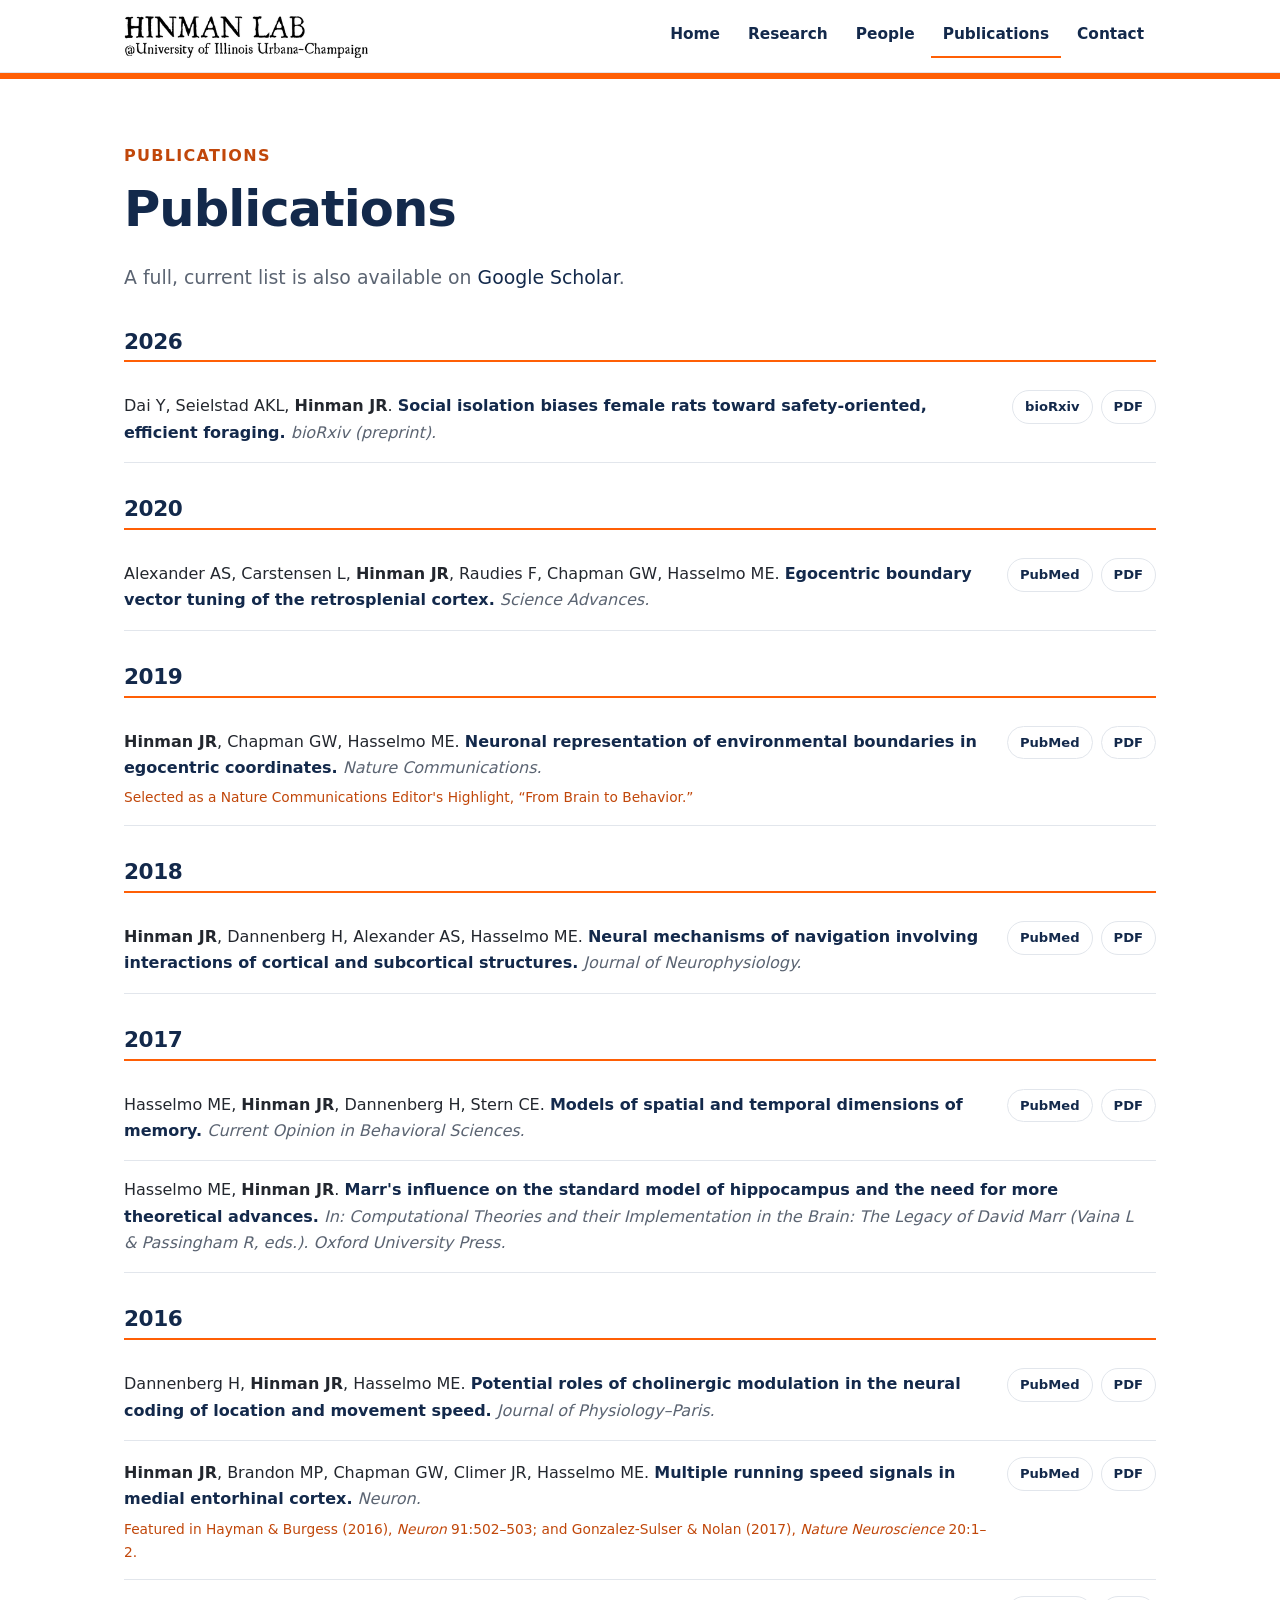
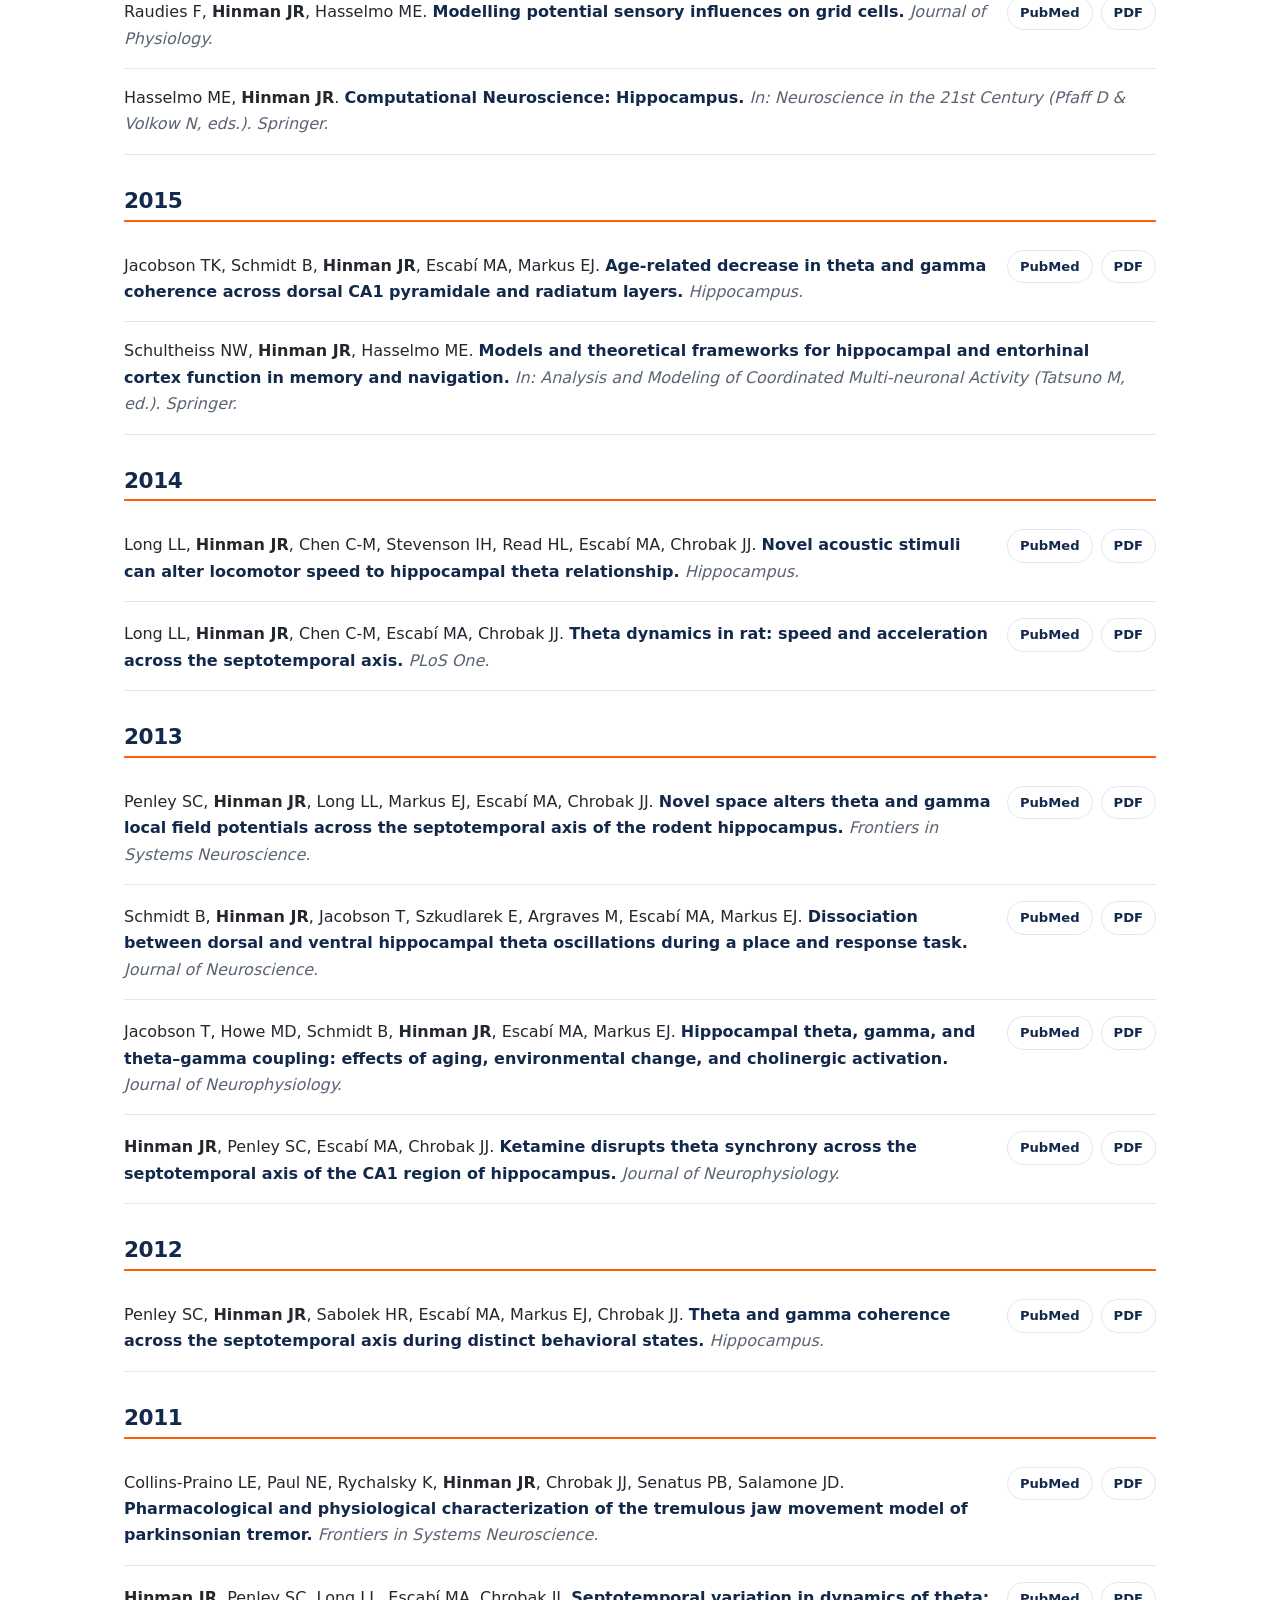
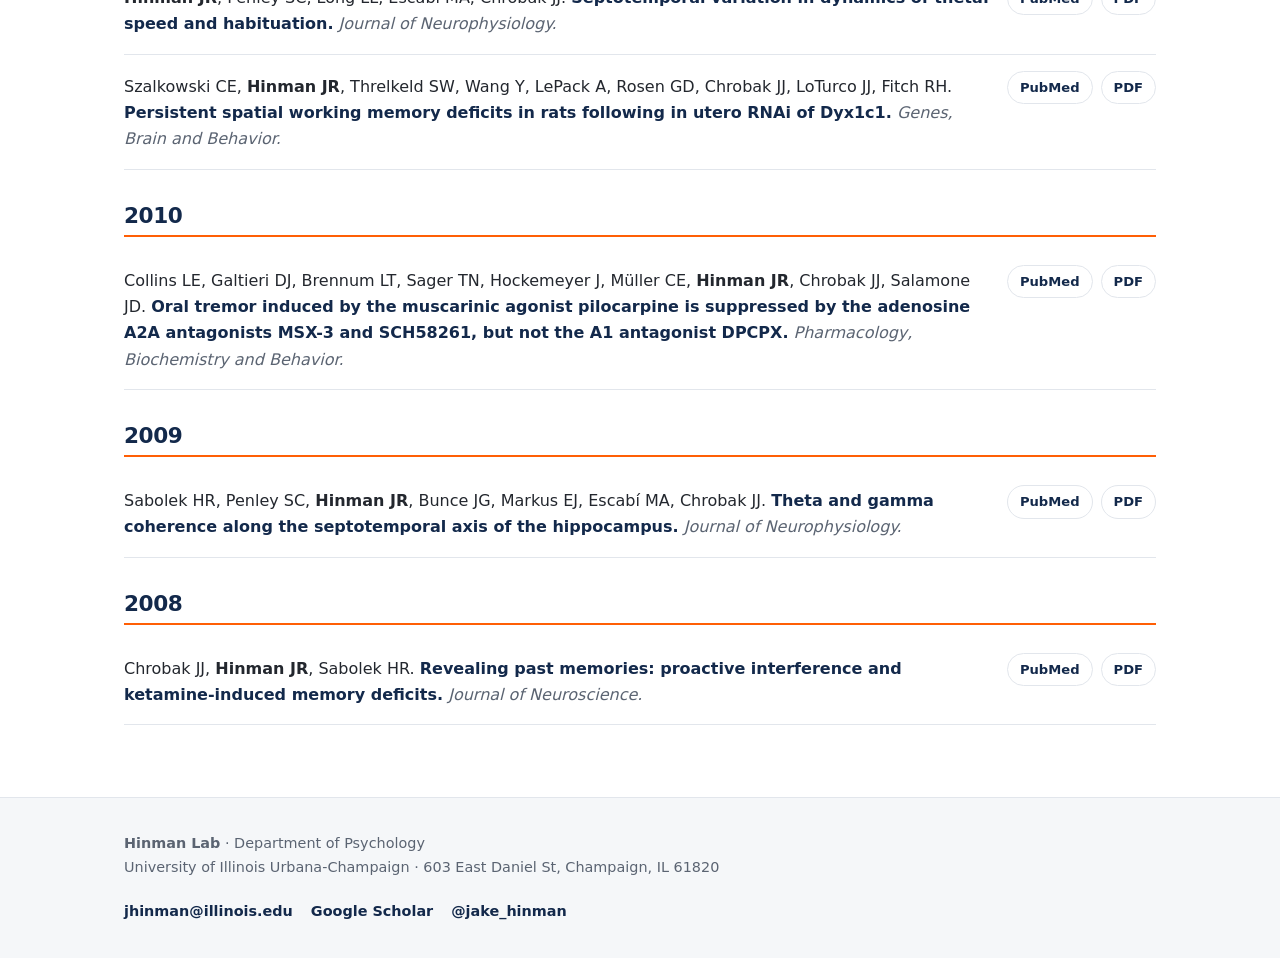
==== publications.html @ 4dad69d8 "Initial commit: Hinman Lab static site" ====
<!DOCTYPE html>
<html lang="en">
<head>
  <meta charset="utf-8">
  <meta name="viewport" content="width=device-width, initial-scale=1">
  <title>Publications — Hinman Lab</title>
  <meta name="description" content="Peer-reviewed publications from Jake Hinman and the Hinman Lab.">
  <link rel="stylesheet" href="styles.css">
</head>
<body>

  <header class="site-header">
    <div class="wrap">
      <a class="brand" href="index.html"><img src="assets/img/hinmanlablogo.png" alt="Hinman Lab, University of Illinois Urbana-Champaign"></a>
      <nav class="nav" aria-label="Primary">
        <a href="index.html">Home</a>
        <a href="research.html">Research</a>
        <a href="people.html">People</a>
        <a href="publications.html" class="active">Publications</a>
        <a href="contact.html">Contact</a>
      </nav>
    </div>
  </header>

  <main>
    <section class="section">
      <div class="wrap">
        <div class="section-head">
          <span class="eyebrow">Publications</span>
          <h1>Publications</h1>
          <p class="lead">A full, current list is also available on <a href="https://scholar.google.com/citations?user=i9rXmWEAAAAJ&hl=en">Google Scholar</a>.</p>
        </div>

        <!-- 2026 -->
        <h2 class="pub-year">2026</h2>
        <ul class="pub-list">
          <li class="pub">
            <span class="cite"><span class="authors">Dai Y, Seielstad AKL, <strong>Hinman JR</strong>.</span> <span class="title">Social isolation biases female rats toward safety-oriented, efficient foraging.</span> <span class="venue">bioRxiv (preprint).</span></span>
            <span class="links"><a href="https://doi.org/10.64898/2026.07.03.736107">bioRxiv</a><a href="assets/pdf/dai_biorxiv_2026_pl-efficiency.pdf">PDF</a></span>
          </li>
        </ul>

        <!-- 2020 -->
        <h2 class="pub-year">2020</h2>
        <ul class="pub-list">
          <li class="pub">
            <span class="cite"><span class="authors">Alexander AS, Carstensen L, <strong>Hinman JR</strong>, Raudies F, Chapman GW, Hasselmo ME.</span> <span class="title">Egocentric boundary vector tuning of the retrosplenial cortex.</span> <span class="venue">Science Advances.</span></span>
            <span class="links"><a href="https://pubmed.ncbi.nlm.nih.gov/32128423/">PubMed</a><a href="assets/pdf/alexander_sciadv_2020.pdf">PDF</a></span>
          </li>
        </ul>

        <!-- 2019 -->
        <h2 class="pub-year">2019</h2>
        <ul class="pub-list">
          <li class="pub">
            <span class="cite"><span class="authors"><strong>Hinman JR</strong>, Chapman GW, Hasselmo ME.</span> <span class="title">Neuronal representation of environmental boundaries in egocentric coordinates.</span> <span class="venue">Nature Communications.</span>
              <span class="note">Selected as a Nature Communications Editor's Highlight, “From Brain to Behavior.”</span></span>
            <span class="links"><a href="https://www.ncbi.nlm.nih.gov/pubmed/31235693">PubMed</a><a href="https://rdcu.be/bHAyb">PDF</a></span>
          </li>
        </ul>

        <!-- 2018 -->
        <h2 class="pub-year">2018</h2>
        <ul class="pub-list">
          <li class="pub">
            <span class="cite"><span class="authors"><strong>Hinman JR</strong>, Dannenberg H, Alexander AS, Hasselmo ME.</span> <span class="title">Neural mechanisms of navigation involving interactions of cortical and subcortical structures.</span> <span class="venue">Journal of Neurophysiology.</span></span>
            <span class="links"><a href="https://www.ncbi.nlm.nih.gov/pubmed/29442559">PubMed</a><a href="assets/pdf/hinman_jneurophysiol_2018.pdf">PDF</a></span>
          </li>
        </ul>

        <!-- 2017 -->
        <h2 class="pub-year">2017</h2>
        <ul class="pub-list">
          <li class="pub">
            <span class="cite"><span class="authors">Hasselmo ME, <strong>Hinman JR</strong>, Dannenberg H, Stern CE.</span> <span class="title">Models of spatial and temporal dimensions of memory.</span> <span class="venue">Current Opinion in Behavioral Sciences.</span></span>
            <span class="links"><a href="https://www.ncbi.nlm.nih.gov/pubmed/29130060">PubMed</a><a href="assets/pdf/hasselmo_curropinbehavsci_2017.pdf">PDF</a></span>
          </li>
          <li class="pub">
            <span class="cite"><span class="authors">Hasselmo ME, <strong>Hinman JR</strong>.</span> <span class="title">Marr's influence on the standard model of hippocampus and the need for more theoretical advances.</span> <span class="venue">In: Computational Theories and their Implementation in the Brain: The Legacy of David Marr (Vaina L &amp; Passingham R, eds.). Oxford University Press.</span></span>
            <span class="links"></span>
          </li>
        </ul>

        <!-- 2016 -->
        <h2 class="pub-year">2016</h2>
        <ul class="pub-list">
          <li class="pub">
            <span class="cite"><span class="authors">Dannenberg H, <strong>Hinman JR</strong>, Hasselmo ME.</span> <span class="title">Potential roles of cholinergic modulation in the neural coding of location and movement speed.</span> <span class="venue">Journal of Physiology–Paris.</span></span>
            <span class="links"><a href="https://www.ncbi.nlm.nih.gov/pubmed/27677935">PubMed</a><a href="assets/pdf/dannenberg_jphysiolparis_2017.pdf">PDF</a></span>
          </li>
          <li class="pub">
            <span class="cite"><span class="authors"><strong>Hinman JR</strong>, Brandon MP, Chapman GW, Climer JR, Hasselmo ME.</span> <span class="title">Multiple running speed signals in medial entorhinal cortex.</span> <span class="venue">Neuron.</span>
              <span class="note">Featured in Hayman &amp; Burgess (2016), <em>Neuron</em> 91:502–503; and Gonzalez-Sulser &amp; Nolan (2017), <em>Nature Neuroscience</em> 20:1–2.</span></span>
            <span class="links"><a href="https://www.ncbi.nlm.nih.gov/pubmed/27427460">PubMed</a><a href="assets/pdf/hinman_neuron_2016.pdf">PDF</a></span>
          </li>
          <li class="pub">
            <span class="cite"><span class="authors">Raudies F, <strong>Hinman JR</strong>, Hasselmo ME.</span> <span class="title">Modelling potential sensory influences on grid cells.</span> <span class="venue">Journal of Physiology.</span></span>
            <span class="links"><a href="https://www.ncbi.nlm.nih.gov/pubmed/27094096">PubMed</a><a href="assets/pdf/raudies_jphysiol_2016.pdf">PDF</a></span>
          </li>
          <li class="pub">
            <span class="cite"><span class="authors">Hasselmo ME, <strong>Hinman JR</strong>.</span> <span class="title">Computational Neuroscience: Hippocampus.</span> <span class="venue">In: Neuroscience in the 21st Century (Pfaff D &amp; Volkow N, eds.). Springer.</span></span>
            <span class="links"></span>
          </li>
        </ul>

        <!-- 2015 -->
        <h2 class="pub-year">2015</h2>
        <ul class="pub-list">
          <li class="pub">
            <span class="cite"><span class="authors">Jacobson TK, Schmidt B, <strong>Hinman JR</strong>, Escabí MA, Markus EJ.</span> <span class="title">Age-related decrease in theta and gamma coherence across dorsal CA1 pyramidale and radiatum layers.</span> <span class="venue">Hippocampus.</span></span>
            <span class="links"><a href="https://www.ncbi.nlm.nih.gov/pubmed/25758244">PubMed</a><a href="assets/pdf/jacobson_hippocampus_2015.pdf">PDF</a></span>
          </li>
          <li class="pub">
            <span class="cite"><span class="authors">Schultheiss NW, <strong>Hinman JR</strong>, Hasselmo ME.</span> <span class="title">Models and theoretical frameworks for hippocampal and entorhinal cortex function in memory and navigation.</span> <span class="venue">In: Analysis and Modeling of Coordinated Multi-neuronal Activity (Tatsuno M, ed.). Springer.</span></span>
            <span class="links"></span>
          </li>
        </ul>

        <!-- 2014 -->
        <h2 class="pub-year">2014</h2>
        <ul class="pub-list">
          <li class="pub">
            <span class="cite"><span class="authors">Long LL, <strong>Hinman JR</strong>, Chen C-M, Stevenson IH, Read HL, Escabí MA, Chrobak JJ.</span> <span class="title">Novel acoustic stimuli can alter locomotor speed to hippocampal theta relationship.</span> <span class="venue">Hippocampus.</span></span>
            <span class="links"><a href="https://www.ncbi.nlm.nih.gov/pubmed/24866396">PubMed</a><a href="assets/pdf/long_hippocampus_2014.pdf">PDF</a></span>
          </li>
          <li class="pub">
            <span class="cite"><span class="authors">Long LL, <strong>Hinman JR</strong>, Chen C-M, Escabí MA, Chrobak JJ.</span> <span class="title">Theta dynamics in rat: speed and acceleration across the septotemporal axis.</span> <span class="venue">PLoS One.</span></span>
            <span class="links"><a href="https://www.ncbi.nlm.nih.gov/pubmed/24842406">PubMed</a><a href="assets/pdf/long_plosone_2014.pdf">PDF</a></span>
          </li>
        </ul>

        <!-- 2013 -->
        <h2 class="pub-year">2013</h2>
        <ul class="pub-list">
          <li class="pub">
            <span class="cite"><span class="authors">Penley SC, <strong>Hinman JR</strong>, Long LL, Markus EJ, Escabí MA, Chrobak JJ.</span> <span class="title">Novel space alters theta and gamma local field potentials across the septotemporal axis of the rodent hippocampus.</span> <span class="venue">Frontiers in Systems Neuroscience.</span></span>
            <span class="links"><a href="https://www.ncbi.nlm.nih.gov/pubmed/23805081">PubMed</a><a href="assets/pdf/penley_frontsysneurosci_2013.pdf">PDF</a></span>
          </li>
          <li class="pub">
            <span class="cite"><span class="authors">Schmidt B, <strong>Hinman JR</strong>, Jacobson T, Szkudlarek E, Argraves M, Escabí MA, Markus EJ.</span> <span class="title">Dissociation between dorsal and ventral hippocampal theta oscillations during a place and response task.</span> <span class="venue">Journal of Neuroscience.</span></span>
            <span class="links"><a href="https://www.ncbi.nlm.nih.gov/pubmed/23554502">PubMed</a><a href="assets/pdf/schmidt_jneurosci_2013.pdf">PDF</a></span>
          </li>
          <li class="pub">
            <span class="cite"><span class="authors">Jacobson T, Howe MD, Schmidt B, <strong>Hinman JR</strong>, Escabí MA, Markus EJ.</span> <span class="title">Hippocampal theta, gamma, and theta–gamma coupling: effects of aging, environmental change, and cholinergic activation.</span> <span class="venue">Journal of Neurophysiology.</span></span>
            <span class="links"><a href="https://www.ncbi.nlm.nih.gov/pubmed/23303862">PubMed</a><a href="assets/pdf/jacobson_jneurophysiol_2013.pdf">PDF</a></span>
          </li>
          <li class="pub">
            <span class="cite"><span class="authors"><strong>Hinman JR</strong>, Penley SC, Escabí MA, Chrobak JJ.</span> <span class="title">Ketamine disrupts theta synchrony across the septotemporal axis of the CA1 region of hippocampus.</span> <span class="venue">Journal of Neurophysiology.</span></span>
            <span class="links"><a href="https://www.ncbi.nlm.nih.gov/pubmed/23114214">PubMed</a><a href="assets/pdf/hinman_jneurophysiol_2013.pdf">PDF</a></span>
          </li>
        </ul>

        <!-- 2012 -->
        <h2 class="pub-year">2012</h2>
        <ul class="pub-list">
          <li class="pub">
            <span class="cite"><span class="authors">Penley SC, <strong>Hinman JR</strong>, Sabolek HR, Escabí MA, Markus EJ, Chrobak JJ.</span> <span class="title">Theta and gamma coherence across the septotemporal axis during distinct behavioral states.</span> <span class="venue">Hippocampus.</span></span>
            <span class="links"><a href="https://www.ncbi.nlm.nih.gov/pubmed/21748821">PubMed</a><a href="assets/pdf/penley_hippocampus_2012.pdf">PDF</a></span>
          </li>
        </ul>

        <!-- 2011 -->
        <h2 class="pub-year">2011</h2>
        <ul class="pub-list">
          <li class="pub">
            <span class="cite"><span class="authors">Collins-Praino LE, Paul NE, Rychalsky K, <strong>Hinman JR</strong>, Chrobak JJ, Senatus PB, Salamone JD.</span> <span class="title">Pharmacological and physiological characterization of the tremulous jaw movement model of parkinsonian tremor.</span> <span class="venue">Frontiers in Systems Neuroscience.</span></span>
            <span class="links"><a href="https://www.ncbi.nlm.nih.gov/pubmed/21772815">PubMed</a><a href="assets/pdf/collinspraino_frontsysneurosci_2011.pdf">PDF</a></span>
          </li>
          <li class="pub">
            <span class="cite"><span class="authors"><strong>Hinman JR</strong>, Penley SC, Long LL, Escabí MA, Chrobak JJ.</span> <span class="title">Septotemporal variation in dynamics of theta: speed and habituation.</span> <span class="venue">Journal of Neurophysiology.</span></span>
            <span class="links"><a href="https://www.ncbi.nlm.nih.gov/pubmed/21411562">PubMed</a><a href="assets/pdf/hinman_jneurophysiol_2011.pdf">PDF</a></span>
          </li>
          <li class="pub">
            <span class="cite"><span class="authors">Szalkowski CE, <strong>Hinman JR</strong>, Threlkeld SW, Wang Y, LePack A, Rosen GD, Chrobak JJ, LoTurco JJ, Fitch RH.</span> <span class="title">Persistent spatial working memory deficits in rats following in utero RNAi of Dyx1c1.</span> <span class="venue">Genes, Brain and Behavior.</span></span>
            <span class="links"><a href="https://www.ncbi.nlm.nih.gov/pubmed/20977651">PubMed</a><a href="assets/pdf/szalkowski_genesbrainbehav_2011.pdf">PDF</a></span>
          </li>
        </ul>

        <!-- 2010 -->
        <h2 class="pub-year">2010</h2>
        <ul class="pub-list">
          <li class="pub">
            <span class="cite"><span class="authors">Collins LE, Galtieri DJ, Brennum LT, Sager TN, Hockemeyer J, Müller CE, <strong>Hinman JR</strong>, Chrobak JJ, Salamone JD.</span> <span class="title">Oral tremor induced by the muscarinic agonist pilocarpine is suppressed by the adenosine A2A antagonists MSX-3 and SCH58261, but not the A1 antagonist DPCPX.</span> <span class="venue">Pharmacology, Biochemistry and Behavior.</span></span>
            <span class="links"><a href="https://www.ncbi.nlm.nih.gov/pubmed/19958787">PubMed</a><a href="assets/pdf/collins_pharmbiochembehav_2010.pdf">PDF</a></span>
          </li>
        </ul>

        <!-- 2009 -->
        <h2 class="pub-year">2009</h2>
        <ul class="pub-list">
          <li class="pub">
            <span class="cite"><span class="authors">Sabolek HR, Penley SC, <strong>Hinman JR</strong>, Bunce JG, Markus EJ, Escabí MA, Chrobak JJ.</span> <span class="title">Theta and gamma coherence along the septotemporal axis of the hippocampus.</span> <span class="venue">Journal of Neurophysiology.</span></span>
            <span class="links"><a href="https://www.ncbi.nlm.nih.gov/pubmed/19118111">PubMed</a><a href="assets/pdf/sabolek_jneurophysiol_2009.pdf">PDF</a></span>
          </li>
        </ul>

        <!-- 2008 -->
        <h2 class="pub-year">2008</h2>
        <ul class="pub-list">
          <li class="pub">
            <span class="cite"><span class="authors">Chrobak JJ, <strong>Hinman JR</strong>, Sabolek HR.</span> <span class="title">Revealing past memories: proactive interference and ketamine-induced memory deficits.</span> <span class="venue">Journal of Neuroscience.</span></span>
            <span class="links"><a href="https://www.ncbi.nlm.nih.gov/pubmed/18434529">PubMed</a><a href="assets/pdf/chrobak_jneurosci_2008.pdf">PDF</a></span>
          </li>
        </ul>

      </div>
    </section>
  </main>

  <footer class="site-footer">
    <div class="wrap">
      <div>
        <strong>Hinman Lab</strong> · Department of Psychology<br>
        University of Illinois Urbana-Champaign · 603 East Daniel St, Champaign, IL 61820
      </div>
      <div class="foot-links">
        <a href="mailto:jhinman@illinois.edu">jhinman@illinois.edu</a>
        <a href="https://scholar.google.com/citations?user=i9rXmWEAAAAJ&hl=en">Google Scholar</a>
        <a href="https://twitter.com/jake_hinman">@jake_hinman</a>
      </div>
    </div>
  </footer>

</body>
</html>
---- styles.css ----
/* ===========================================================================
   Hinman Lab — shared stylesheet
   Modern-scientific. One stylesheet, no build step, no external dependencies.
   Palette: University of Illinois (Illini Blue + Illini Orange).
   =========================================================================== */

:root {
  --ink:        #13294b;   /* Illini blue — headings, primary buttons, links */
  --ink-soft:   #1c3a63;   /* hover state for ink surfaces */
  --accent:     #ff5f05;   /* Illini orange — decorative accents only */
  --accent-deep:#c1470a;   /* accessible orange for small text on white */
  --body:       #23272e;   /* body text */
  --muted:      #5b6472;   /* secondary text */
  --bg:         #ffffff;
  --surface:    #f5f7f9;   /* alternating section background */
  --surface-2:  #eef1f5;
  --border:     #e2e6ec;
  --maxw:       1080px;
  --radius:     12px;
  --shadow:     0 1px 2px rgba(19,41,75,.06), 0 8px 24px rgba(19,41,75,.07);
  --font:       system-ui, -apple-system, "Segoe UI", Roboto, "Helvetica Neue", Arial, sans-serif;
}

* { box-sizing: border-box; }

html { scroll-behavior: smooth; }

body {
  margin: 0;
  font-family: var(--font);
  color: var(--body);
  background: var(--bg);
  line-height: 1.65;
  -webkit-font-smoothing: antialiased;
  text-rendering: optimizeLegibility;
}

.wrap { max-width: var(--maxw); margin: 0 auto; padding: 0 24px; }

/* ---- Typography --------------------------------------------------------- */
h1, h2, h3 { color: var(--ink); line-height: 1.15; letter-spacing: -0.02em; font-weight: 700; }
h1 { font-size: clamp(2rem, 4.5vw, 3.1rem); margin: 0 0 .5em; }
h2 { font-size: clamp(1.5rem, 3vw, 2.05rem); margin: 0 0 .6em; }
h3 { font-size: 1.2rem; margin: 0 0 .4em; }
p  { margin: 0 0 1em; }
a  { color: var(--ink); text-decoration: none; }
a:hover { color: var(--accent-deep); }

.eyebrow {
  display: inline-block; font-size: 1rem; font-weight: 700; letter-spacing: .08em;
  text-transform: uppercase; color: var(--accent-deep); margin-bottom: .7em;
}
.lead { font-size: 1.18rem; color: var(--muted); }

/* Full-width Illini-orange accent stripe across the top of every page's content. */
main { border-top: 6px solid var(--accent); }

/* ---- Header / nav ------------------------------------------------------- */
.site-header {
  position: sticky; top: 0; z-index: 50;
  background: rgba(255,255,255,.92);
  backdrop-filter: saturate(180%) blur(8px);
  border-bottom: 1px solid var(--border);
}
.site-header .wrap {
  display: flex; align-items: center; justify-content: space-between;
  gap: 16px; padding-top: 14px; padding-bottom: 14px; flex-wrap: wrap;
}
.brand img { height: 44px; width: auto; display: block; }
.brand { flex: 0 0 auto; }

.nav { display: flex; gap: 4px; flex-wrap: wrap; }
.nav a {
  padding: 8px 12px; border-radius: 8px; font-weight: 600; font-size: .96rem;
  color: var(--ink); border-bottom: 2px solid transparent;
}
.nav a:hover { background: var(--surface); color: var(--ink); }
.nav a.active { border-bottom-color: var(--accent); border-radius: 8px 8px 0 0; }

/* ---- Buttons ------------------------------------------------------------ */
.btn {
  display: inline-block; padding: 12px 22px; border-radius: 999px;
  font-weight: 650; font-size: .98rem; cursor: pointer; border: 1.6px solid transparent;
  transition: background .15s ease, color .15s ease, border-color .15s ease, transform .05s ease;
}
.btn:active { transform: translateY(1px); }
.btn.btn-primary { background: var(--ink); color: #fff; }
.btn.btn-primary:hover { background: var(--ink-soft); color: #fff; }
.btn.btn-secondary { background: transparent; color: var(--ink); border-color: var(--ink); }
.btn.btn-secondary:hover { background: var(--ink); color: #fff; }
.btn + .btn { margin-left: 10px; }

/* ---- Hero --------------------------------------------------------------- */
.hero { padding: 72px 0 60px; }
.hero .wrap {
  display: grid; grid-template-columns: 1.15fr .85fr; gap: 48px; align-items: center;
}
.hero-cta { margin-top: 26px; }
.hero-figure {
  background: var(--surface); border: 1px solid var(--border); border-radius: var(--radius);
  box-shadow: var(--shadow); padding: 18px; text-align: center;
}
.hero-figure img { width: 100%; max-width: 340px; height: auto; border-radius: 8px; }
.hero-figure figcaption { font-size: .82rem; color: var(--muted); margin-top: 12px; }

/* ---- Generic sections --------------------------------------------------- */
.section { padding: 64px 0; }
.section.alt { background: var(--surface); border-top: 1px solid var(--border); border-bottom: 1px solid var(--border); }
.section-head { max-width: 720px; margin-bottom: 36px; }

/* ---- Card grid ---------------------------------------------------------- */
.cards { display: grid; grid-template-columns: repeat(3, 1fr); gap: 22px; }
.card {
  background: var(--bg); border: 1px solid var(--border); border-radius: var(--radius);
  padding: 26px; box-shadow: var(--shadow); display: flex; flex-direction: column;
  transition: transform .12s ease, box-shadow .12s ease;
}
a.card:hover { transform: translateY(-3px); box-shadow: 0 4px 8px rgba(19,41,75,.08), 0 16px 40px rgba(19,41,75,.10); color: var(--body); }
.card h3 { margin-bottom: .3em; }
.card p { color: var(--muted); font-size: .96rem; margin: 0; }
.card .card-link { margin-top: auto; padding-top: 14px; font-weight: 650; color: var(--accent-deep); }

/* ---- Recruitment band --------------------------------------------------- */
.recruit { background: var(--ink); color: #eaf0f8; }
.recruit h2 { color: #fff; }
.recruit .wrap { padding: 56px 24px; }
.recruit .lead { color: #c3d0e2; }
.recruit .roles { display: flex; flex-wrap: wrap; gap: 10px; margin: 6px 0 24px; list-style: none; padding: 0; }
.recruit .roles li {
  background: rgba(255,255,255,.10); border: 1px solid rgba(255,255,255,.18);
  padding: 7px 15px; border-radius: 999px; font-weight: 600; font-size: .95rem;
}
.btn.btn-accent { background: var(--accent); color: #201000; }
.btn.btn-accent:hover { background: #ff7629; color: #201000; }

/* ---- Research page ------------------------------------------------------ */
/* Equal-weight card grid — areas sit side by side, not ranked top-to-bottom. */
.research-grid { display: grid; grid-template-columns: repeat(2, 1fr); gap: 24px; margin-top: 8px; }
.research-card {
  background: var(--bg); border: 1px solid var(--border); border-top: 6px solid var(--accent);
  border-radius: var(--radius); box-shadow: var(--shadow); overflow: hidden;
  display: flex; flex-direction: column;
}
.research-card .fig {
  width: 100%; aspect-ratio: 16 / 9; object-fit: cover; display: block;
  background: var(--surface-2); border-bottom: 1px solid var(--border);
}
.research-card .body { padding: 22px 24px 26px; display: flex; flex-direction: column; flex: 1; }
.research-card h3 { margin-bottom: .4em; font-size: 1.25rem; }
.research-card p { color: var(--body); font-size: .96rem; margin: 0; }
.research-card .projlist {
  list-style: none; padding: 0; margin: 16px 0 0; display: flex; flex-direction: column;
  align-items: flex-start; gap: 9px;
}
.research-card .projlist li {
  background: var(--surface); border: 1px solid var(--border); border-radius: 999px;
  padding: 6px 13px; font-size: .85rem; color: var(--ink); font-weight: 600;
}
.research-card .caption { font-size: .78rem; color: var(--muted); padding: 8px 24px 0; }
/* Project bullets that link to a dedicated page get a clickable affordance. */
.research-card .projlist li:has(a) { border-color: var(--accent); }
.research-card .projlist li a { color: var(--ink); }
.research-card .projlist li:has(a):hover { background: var(--ink); }
.research-card .projlist li:has(a):hover a { color: #fff; }
@media (max-width: 820px) {
  .research-grid { grid-template-columns: 1fr; }
}

/* ---- Project pages ------------------------------------------------------ */
.back-link { display: inline-block; font-weight: 650; font-size: .9rem; color: var(--accent-deep); margin-bottom: 16px; }
.back-link:hover { color: var(--ink); }
.project-status {
  display: inline-block; font-size: .8rem; font-weight: 700; letter-spacing: .04em;
  color: var(--accent-deep); background: var(--surface); border: 1px solid var(--border);
  border-radius: 999px; padding: 4px 13px; margin-bottom: 14px;
}
.project-body { max-width: 720px; }
.project-body h2 { margin-top: 1.5em; font-size: 1.3rem; }
.project-fig {
  width: 100%; height: auto; border-radius: var(--radius); border: 1px solid var(--border);
  box-shadow: var(--shadow); margin: 8px 0 4px;
}
.paper-list { list-style: none; padding: 0; margin: 14px 0 0; }
.paper { padding: 18px 0; border-bottom: 1px solid var(--border); }
.paper:first-child { border-top: 1px solid var(--border); }
.paper .p-title { font-weight: 650; color: var(--ink); margin: 0; }
.paper .p-authors { color: var(--muted); font-size: .9rem; margin: 4px 0 0; }
.paper .p-status { font-size: .82rem; font-weight: 700; color: var(--accent-deep); margin: 6px 0 0; }
.paper .p-links { margin: 9px 0 0; display: flex; gap: 8px; flex-wrap: wrap; }
.paper .p-links a {
  font-size: .82rem; font-weight: 650; padding: 5px 12px; border-radius: 999px;
  border: 1.4px solid var(--border); color: var(--ink);
}
.paper .p-links a:hover { border-color: var(--ink); background: var(--surface); }

/* ---- People page -------------------------------------------------------- */
.people-grid { display: grid; grid-template-columns: repeat(4, 1fr); gap: 22px; }
.people-grid.pi { grid-template-columns: repeat(2, 1fr); max-width: 720px; }
.person { text-align: center; }
.person .avatar {
  width: 100%; aspect-ratio: 1 / 1; object-fit: cover; border-radius: 12px;
  background: var(--surface-2); border: 1px solid var(--border); display: block;
}
.person .name { font-weight: 700; color: var(--ink); margin: 12px 0 2px; }
.person .role { font-size: .9rem; color: var(--muted); margin: 0; }
.person .detail { font-size: .84rem; color: var(--muted); margin: 4px 0 0; }
.person a { color: var(--accent-deep); font-size: .85rem; }
/* PI card — horizontal layout: photo left, text right */
.people-grid.pi { grid-template-columns: 1fr; max-width: 560px; }
.person.pi-card { display: flex; align-items: center; gap: 26px; text-align: left; }
.person.pi-card .avatar { width: 240px; flex: 0 0 240px; }
.person.pi-card .name { margin-top: 0; }
.person.pi-card .pi-links { margin: 10px 0 0; }
@media (max-width: 520px) {
  .person.pi-card { flex-direction: column; align-items: center; text-align: center; }
  .person.pi-card .avatar { width: 200px; flex-basis: auto; }
}
.alumni-list { columns: 2; gap: 40px; color: var(--muted); }
.subhead { margin-top: 8px; color: var(--accent-deep); font-weight: 700; text-transform: uppercase; letter-spacing: .06em; font-size: .82rem; }

/* ---- Publications page -------------------------------------------------- */
.pub-year { margin: 34px 0 12px; padding-bottom: 6px; border-bottom: 2px solid var(--accent); color: var(--ink); font-size: 1.35rem; }
.pub-list { list-style: none; padding: 0; margin: 0; }
.pub {
  padding: 16px 0; border-bottom: 1px solid var(--border);
  display: grid; grid-template-columns: 1fr auto; gap: 16px; align-items: baseline;
}
.pub .cite { color: var(--body); }
.pub .cite .authors { color: var(--body); }
.pub .cite .title { font-weight: 650; color: var(--ink); }
.pub .cite .venue { font-style: italic; color: var(--muted); }
.pub .note { display: block; margin-top: 5px; font-size: .86rem; color: var(--accent-deep); }
.pub .links { white-space: nowrap; display: flex; gap: 8px; }
.pub .links a {
  font-size: .82rem; font-weight: 650; padding: 5px 12px; border-radius: 999px;
  border: 1.4px solid var(--border); color: var(--ink);
}
.pub .links a:hover { border-color: var(--ink); background: var(--surface); }

/* ---- Contact page ------------------------------------------------------- */
.contact-grid { display: grid; grid-template-columns: 1fr 1fr; gap: 40px; }
.contact-block h3 { margin-bottom: .2em; }
.contact-block p { color: var(--muted); margin: 0 0 .3em; }
.contact-block a { color: var(--ink); font-weight: 600; }

/* ---- Footer ------------------------------------------------------------- */
.site-footer { background: var(--surface); border-top: 1px solid var(--border); margin-top: 8px; }
.site-footer .wrap {
  padding: 34px 24px; display: flex; justify-content: space-between; gap: 20px;
  flex-wrap: wrap; font-size: .9rem; color: var(--muted);
}
.site-footer a { color: var(--ink); font-weight: 600; }
.site-footer .foot-links { display: flex; gap: 18px; flex-wrap: wrap; }

/* ---- Responsive --------------------------------------------------------- */
@media (max-width: 900px) {
  .cards { grid-template-columns: 1fr 1fr; }
  .people-grid { grid-template-columns: repeat(3, 1fr); }
}
@media (max-width: 720px) {
  .hero { padding: 44px 0 40px; }
  .hero .wrap { grid-template-columns: 1fr; gap: 32px; }
  .hero-figure { order: -1; }
  .site-header .wrap { justify-content: center; }
  .nav { justify-content: center; }
  .cards { grid-template-columns: 1fr; }
  .people-grid, .people-grid.pi { grid-template-columns: 1fr 1fr; }
  .contact-grid { grid-template-columns: 1fr; gap: 24px; }
  .alumni-list { columns: 1; }
  .pub { grid-template-columns: 1fr; }
  .btn + .btn { margin-left: 0; margin-top: 10px; }
  .hero-cta .btn { display: block; text-align: center; }
}
@media (max-width: 460px) {
  .people-grid, .people-grid.pi { grid-template-columns: 1fr; }
}
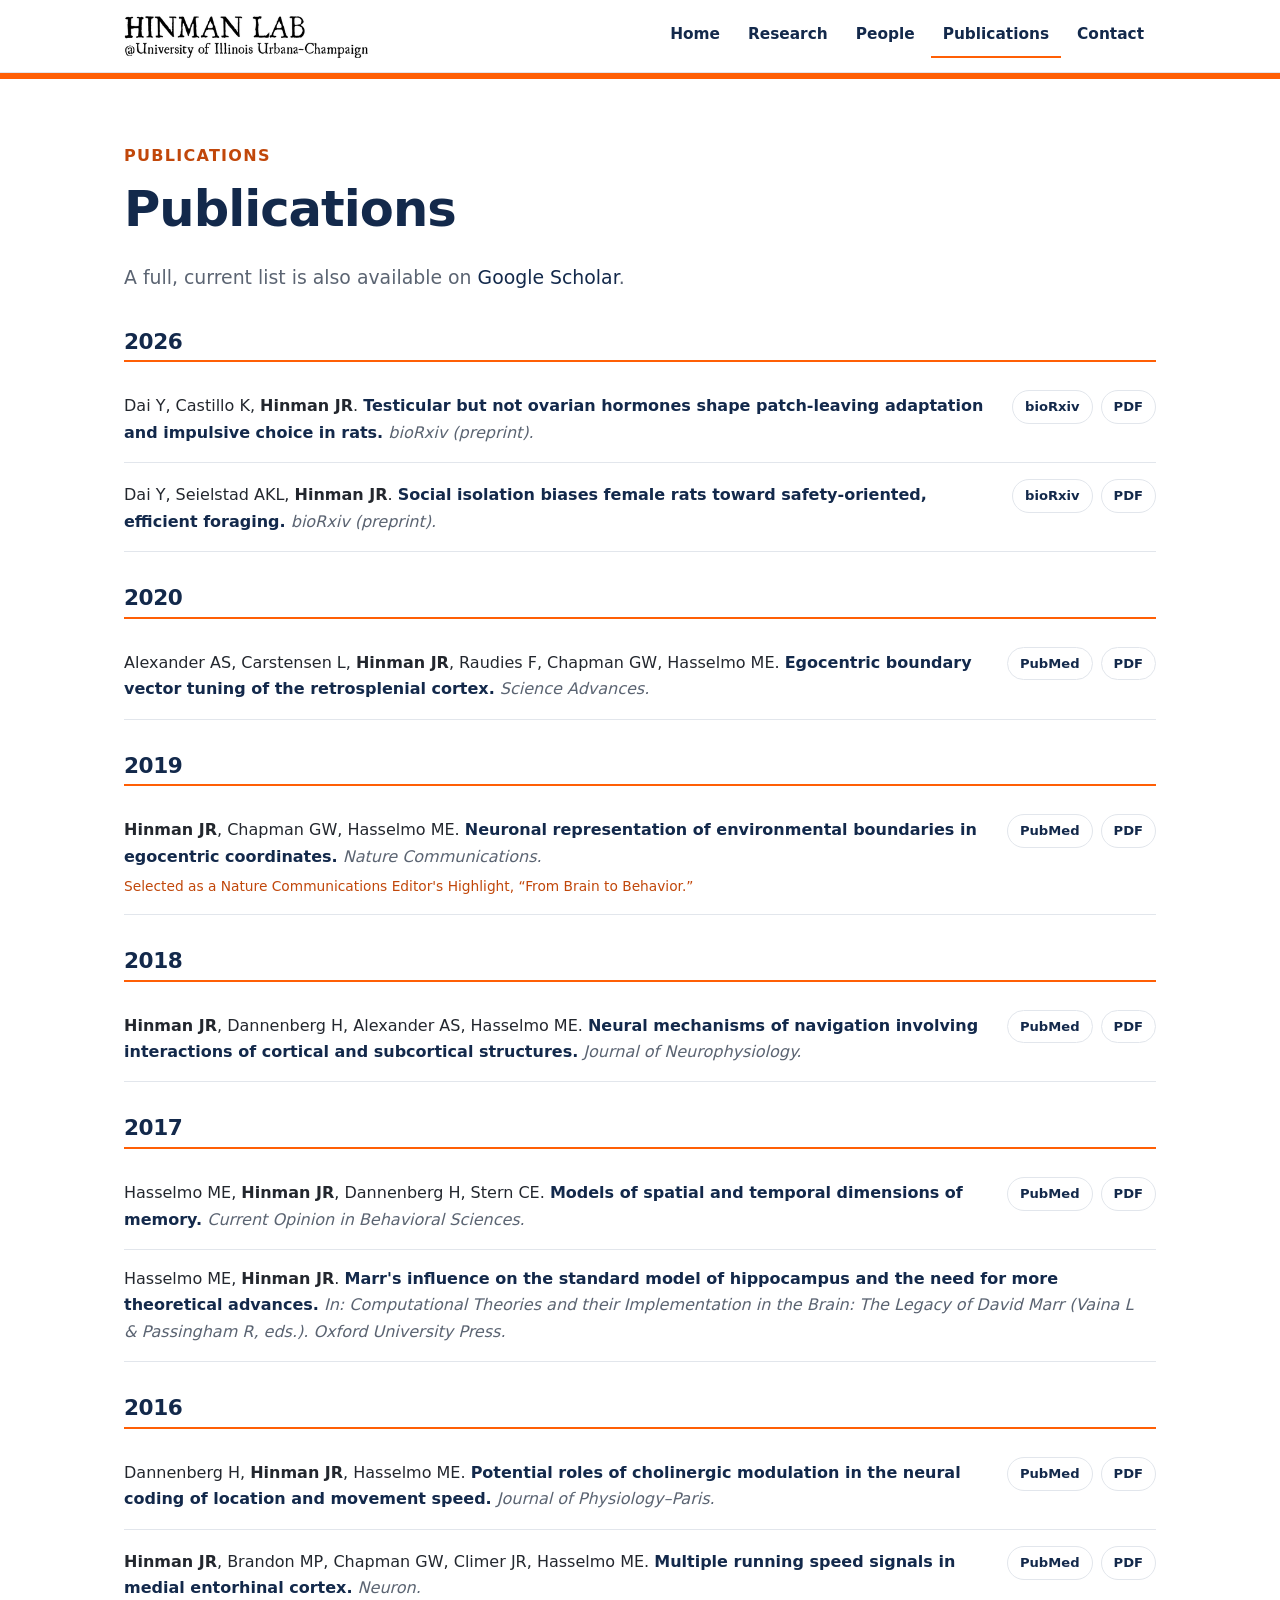
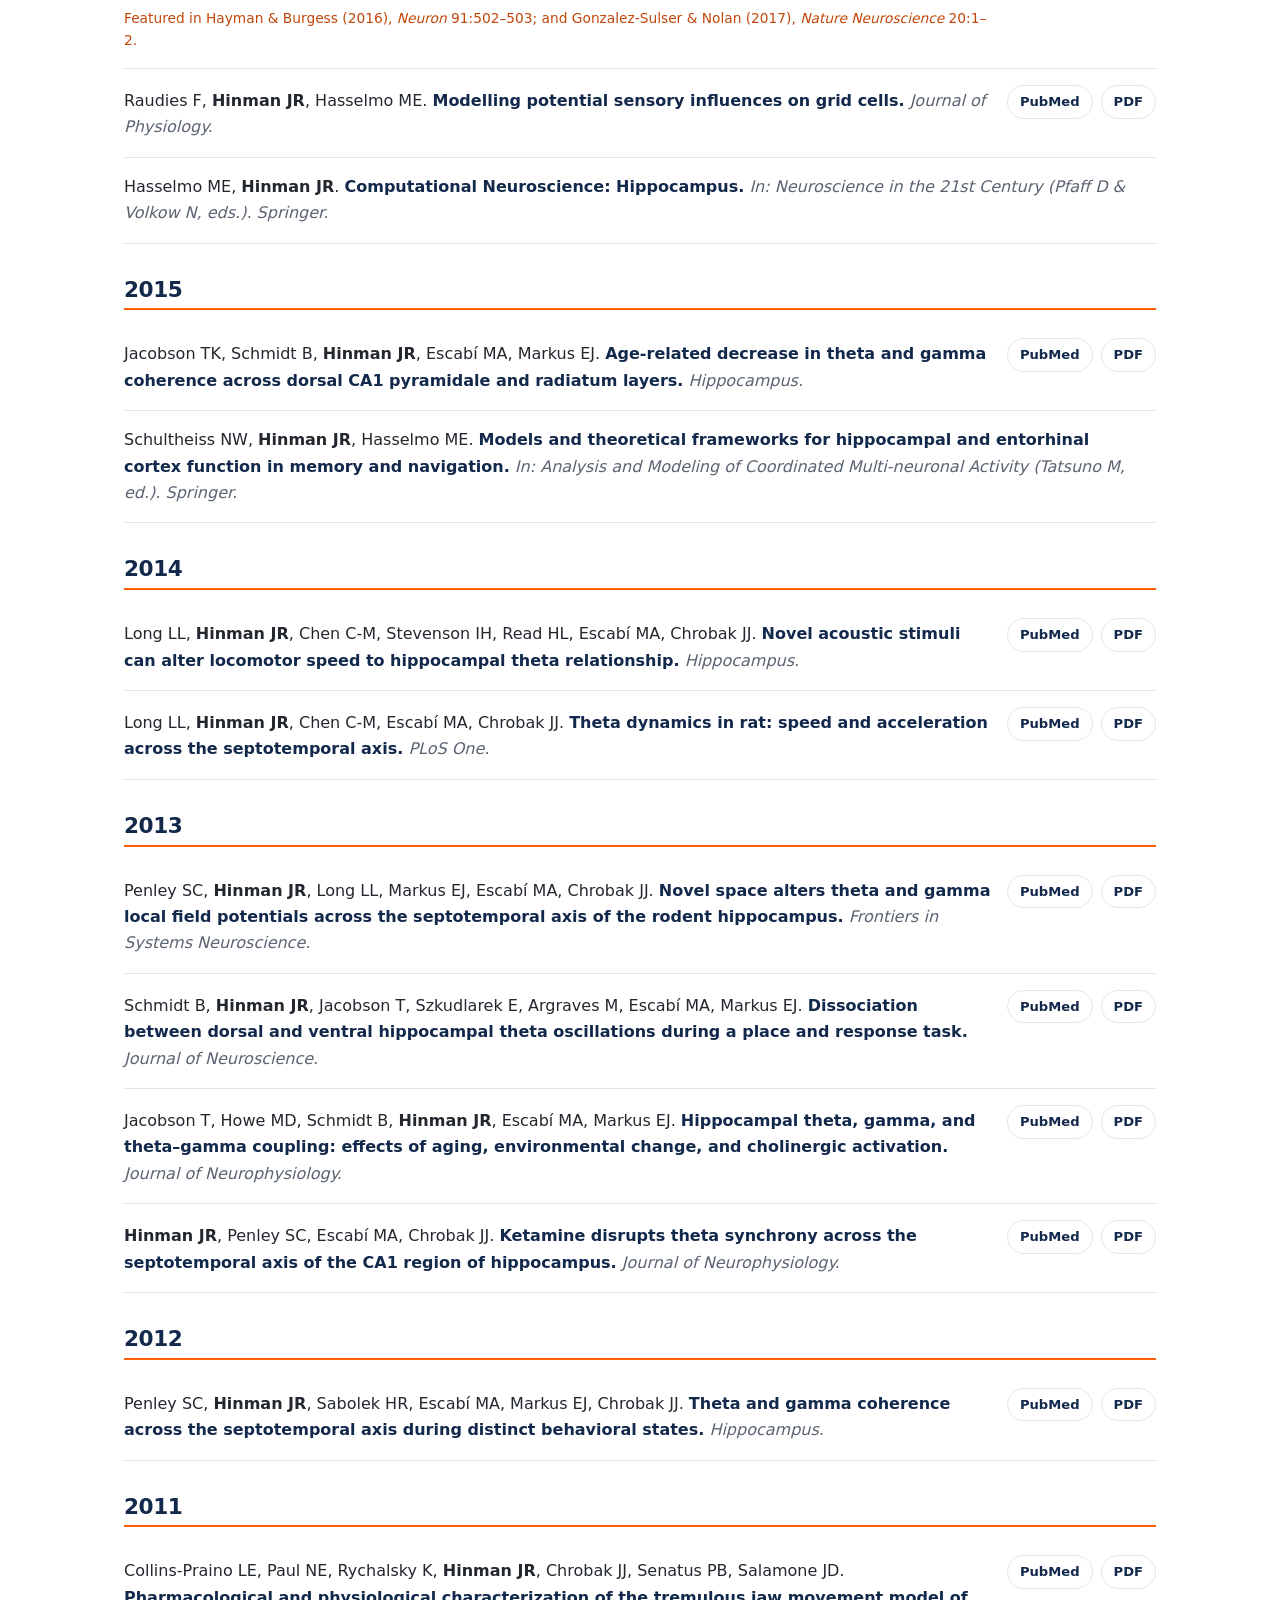
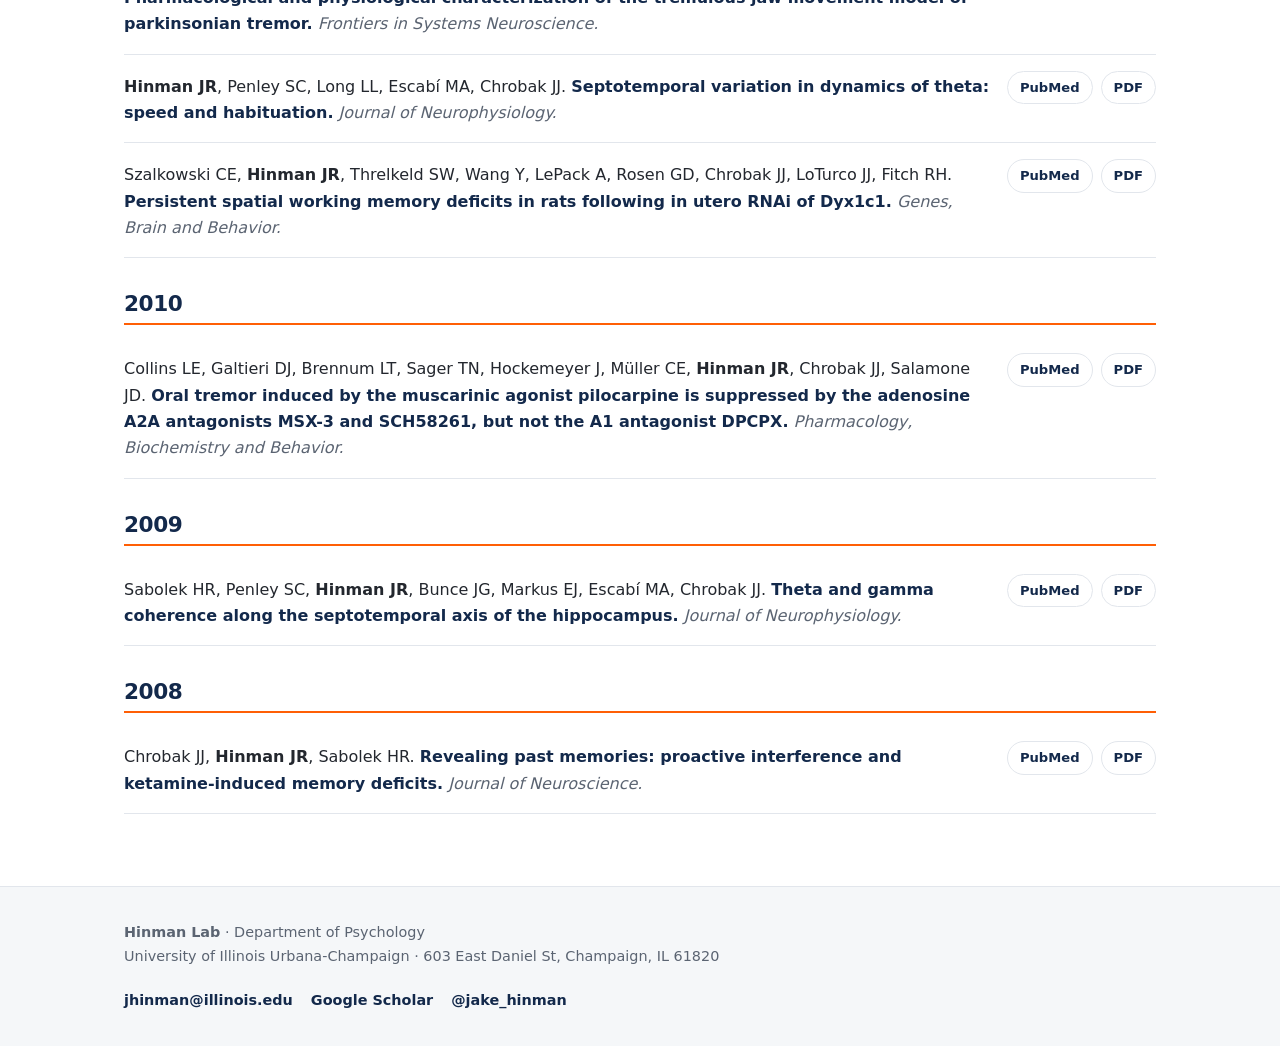
==== commit fa920364: "Add second patch-leaving preprint (gonadal hormones) to publications and project page Testicular but" ====
--- a/publications.html
+++ b/publications.html
@@ -34,6 +34,10 @@
         <!-- 2026 -->
         <h2 class="pub-year">2026</h2>
         <ul class="pub-list">
+          <li class="pub">
+            <span class="cite"><span class="authors">Dai Y, Castillo K, <strong>Hinman JR</strong>.</span> <span class="title">Testicular but not ovarian hormones shape patch-leaving adaptation and impulsive choice in rats.</span> <span class="venue">bioRxiv (preprint).</span></span>
+            <span class="links"><a href="https://doi.org/10.64898/2026.07.08.737251">bioRxiv</a><a href="assets/pdf/dai_biorxiv_2026_pl-hormone.pdf">PDF</a></span>
+          </li>
           <li class="pub">
             <span class="cite"><span class="authors">Dai Y, Seielstad AKL, <strong>Hinman JR</strong>.</span> <span class="title">Social isolation biases female rats toward safety-oriented, efficient foraging.</span> <span class="venue">bioRxiv (preprint).</span></span>
             <span class="links"><a href="https://doi.org/10.64898/2026.07.03.736107">bioRxiv</a><a href="assets/pdf/dai_biorxiv_2026_pl-efficiency.pdf">PDF</a></span>
